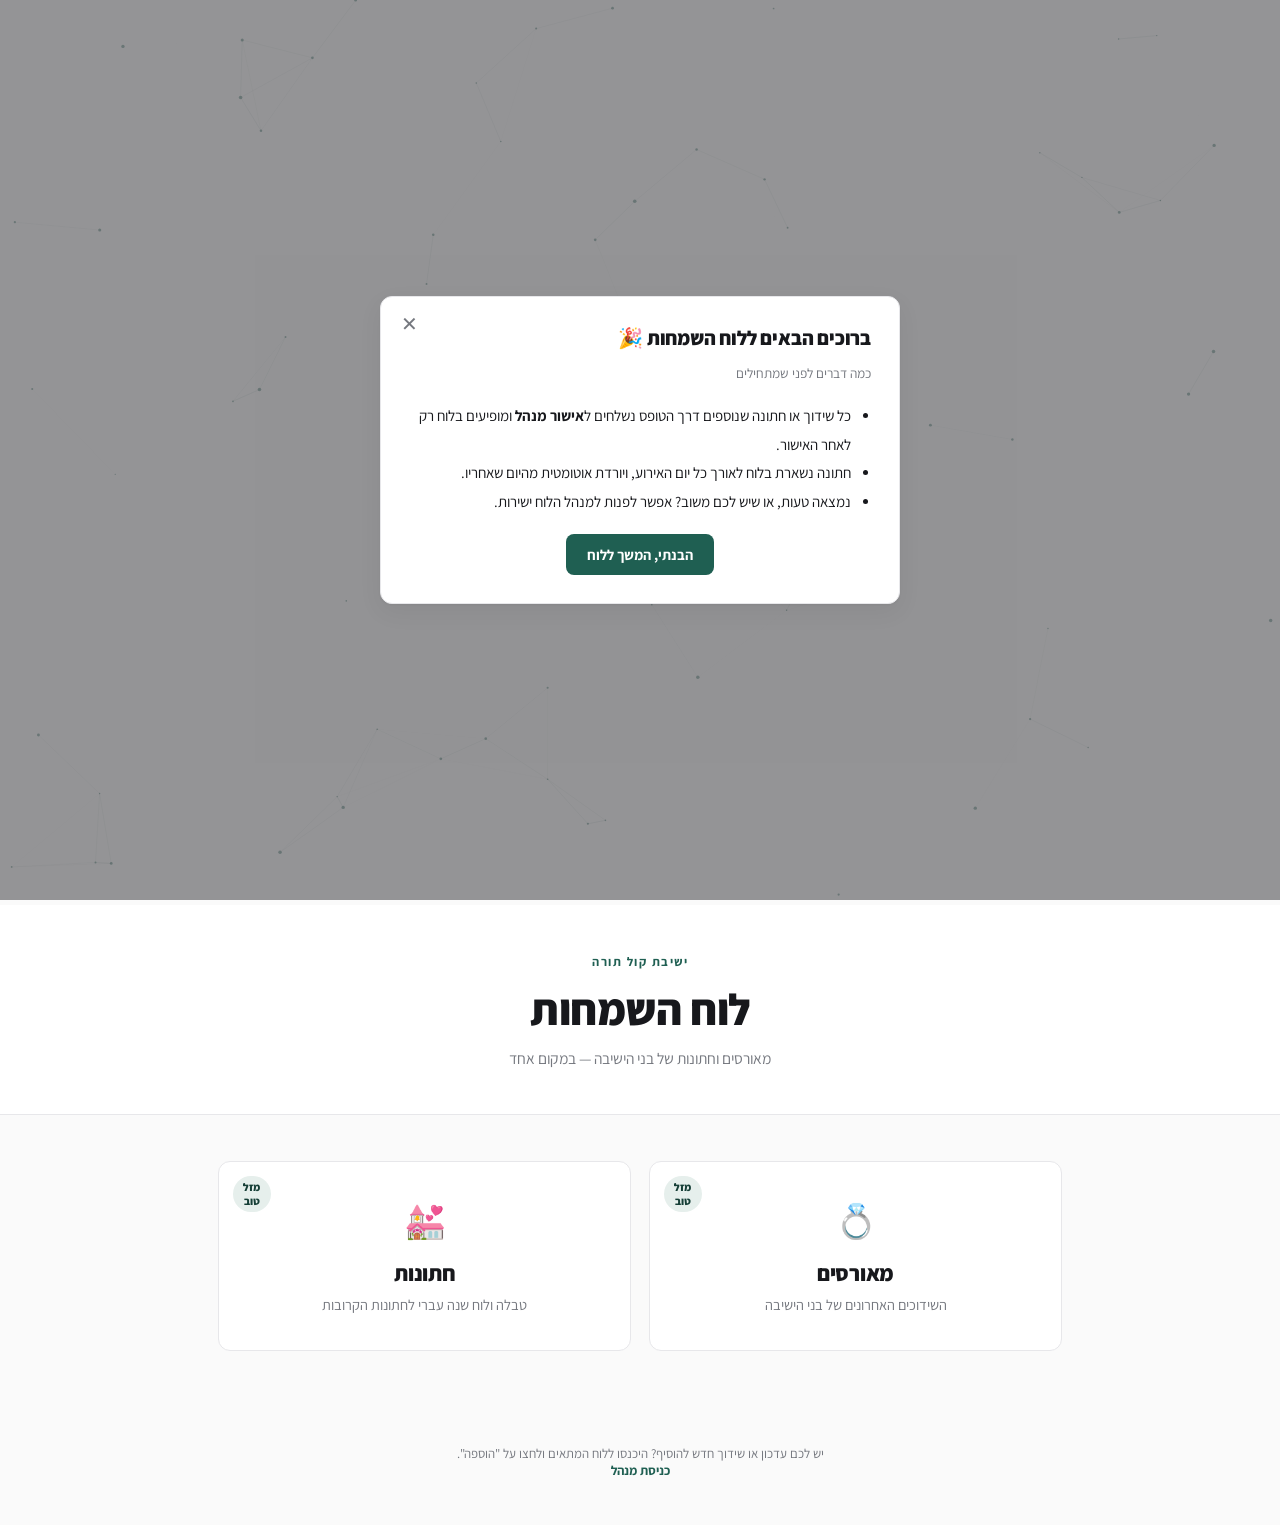
==== index.html @ bb8353aa "Add files via upload" ====
<!DOCTYPE html>
<html lang="he" dir="rtl">
<head>
<meta charset="UTF-8">
<meta name="viewport" content="width=device-width, initial-scale=1.0">
<title>קול תורה | לוח השמחות</title>
<link rel="stylesheet" href="css/style.css">
</head>
<body class="home-page">

<canvas id="constellation"></canvas>

<header class="site-header">
  <div class="eyebrow">ישיבת קול תורה</div>
  <h1>לוח ה<span class="gold-word">שמחות</span></h1>
  <p>מאורסים וחתונות של בני הישיבה — במקום אחד</p>
  <div class="live-counter" id="liveCounter">
    <div class="stat"><span class="num" id="engagedCount">–</span><span class="lbl">שידוכים</span></div>
    <div class="stat"><span class="num" id="weddingCount">–</span><span class="lbl">חתונות קרובות</span></div>
  </div>
</header>

<main class="page">
  <div class="gates">
    <a class="gate" href="engaged.html">
      <span class="envelope-flap"></span>
      <span class="seal">מזל<br>טוב</span>
      <span class="gate-icon">💍</span>
      <h2>מאורסים</h2>
      <p>השידוכים האחרונים של בני הישיבה</p>
    </a>
    <a class="gate" href="weddings.html">
      <span class="envelope-flap"></span>
      <span class="seal">מזל<br>טוב</span>
      <span class="gate-icon">💒</span>
      <h2>חתונות</h2>
      <p>טבלה ולוח שנה עברי לחתונות הקרובות</p>
    </a>
  </div>
</main>

<footer class="site-footer">
  יש לכם עדכון או שידוך חדש להוסיף? היכנסו ללוח המתאים ולחצו על "הוספה".
  <br>
  <a href="admin.html">כניסת מנהל</a>
</footer>

<!-- מודל הוראות פתיחה -->
<div class="modal-overlay" id="introModal">
  <div class="modal-box">
    <h2>ברוכים הבאים ללוח השמחות 🎉</h2>
    <p class="sub">כמה דברים לפני שמתחילים</p>
    <ul style="padding-right: 20px; line-height: 1.9; font-size: 15px;">
      <li>כל שידוך או חתונה שנוספים דרך הטופס נשלחים ל<strong>אישור מנהל</strong> ומופיעים בלוח רק לאחר האישור.</li>
      <li>חתונה נשארת בלוח לאורך כל יום האירוע, ויורדת אוטומטית מהיום שאחריו.</li>
      <li>נמצאה טעות, או שיש לכם משוב? אפשר לפנות למנהל הלוח ישירות.</li>
    </ul>
    <div style="text-align: center; margin-top: 18px;">
      <button class="btn btn-primary" id="introConfirm">הבנתי, המשך ללוח</button>
    </div>
    <button class="modal-close" id="introClose" aria-label="סגור">✕</button>
  </div>
</div>

<script>
  const modal = document.getElementById('introModal');
  if (!sessionStorage.getItem('kt_intro_seen')) {
    modal.classList.add('open');
  }
  function closeIntro() {
    modal.classList.remove('open');
    sessionStorage.setItem('kt_intro_seen', '1');
  }
  document.getElementById('introConfirm').addEventListener('click', closeIntro);
  document.getElementById('introClose').addEventListener('click', closeIntro);
</script>

<script src="js/config.js"></script>
<script src="js/api.js"></script>
<script src="js/hebrew-calendar.js"></script>
<script>
  // ---- מונה חי: כמה שידוכים / חתונות קרובות מוצגים בלוח ----
  async function loadLiveCounts() {
    const engagedEl = document.getElementById('engagedCount');
    const weddingEl = document.getElementById('weddingCount');
    try {
      const [engaged, weddings] = await Promise.all([
        Api.list('engaged'),
        Api.list('weddings')
      ]);
      const upcomingWeddings = weddings.filter(r =>
        r['תאריך החתונה'] && HebrewCal.isTodayOrFuture(new Date(r['תאריך החתונה']))
      );
      engagedEl.textContent = engaged.length;
      weddingEl.textContent = upcomingWeddings.length;
    } catch (err) {
      // אם ה-backend לא זמין, פשוט מסתירים את המונה בשקט
      document.getElementById('liveCounter').style.display = 'none';
    }
  }
  loadLiveCounts();
</script>

<script>
  // ---- רקע קונסטלציה עדינה (מזל = כוכבים) ----
  (function () {
    const canvas = document.getElementById('constellation');
    if (!canvas) return;
    if (window.matchMedia('(prefers-reduced-motion: reduce)').matches) return;

    const ctx = canvas.getContext('2d');
    let w, h, points;
    const DENSITY = 16000; // פיקסלים לכל נקודה — ככל שגדול יותר, פחות נקודות
    const LINK_DIST = 130;
    const COLOR = 'rgba(31, 95, 82,'; // --accent, עם אלפא משתנה

    function resize() {
      w = canvas.width = window.innerWidth;
      h = canvas.height = window.innerHeight;
      const count = Math.max(24, Math.min(70, Math.round((w * h) / DENSITY)));
      points = Array.from({ length: count }, () => ({
        x: Math.random() * w,
        y: Math.random() * h,
        vx: (Math.random() - 0.5) * 0.15,
        vy: (Math.random() - 0.5) * 0.15,
        r: Math.random() * 1.2 + 0.6
      }));
    }

    function step() {
      ctx.clearRect(0, 0, w, h);
      for (const p of points) {
        p.x += p.vx; p.y += p.vy;
        if (p.x < 0 || p.x > w) p.vx *= -1;
        if (p.y < 0 || p.y > h) p.vy *= -1;
      }
      for (let i = 0; i < points.length; i++) {
        for (let j = i + 1; j < points.length; j++) {
          const dx = points[i].x - points[j].x, dy = points[i].y - points[j].y;
          const dist = Math.sqrt(dx * dx + dy * dy);
          if (dist < LINK_DIST) {
            ctx.strokeStyle = COLOR + (0.07 * (1 - dist / LINK_DIST)) + ')';
            ctx.lineWidth = 1;
            ctx.beginPath();
            ctx.moveTo(points[i].x, points[i].y);
            ctx.lineTo(points[j].x, points[j].y);
            ctx.stroke();
          }
        }
        ctx.fillStyle = COLOR + '0.35)';
        ctx.beginPath();
        ctx.arc(points[i].x, points[i].y, points[i].r, 0, Math.PI * 2);
        ctx.fill();
      }
      requestAnimationFrame(step);
    }

    resize();
    window.addEventListener('resize', resize);
    requestAnimationFrame(step);
  })();
</script>

</body>
</html>
---- css/style.css ----
/* ============================================================
   קול תורה — לוח שמחות
   עיצוב: מינימליסטי ונקי — הרבה רווח לבן, גופן אחיד, פחות "תעודה" יותר אפליקציה
   פלטה: bg (לבן שבור), surface (לבן), ink (טקסט כהה),
          accent (ירוק-אזמרגד כהה), gold (הדגשה עדינה נקודתית)
   טיפוגרפיה: Assistant לכל האתר
   גרסה קלאסית שמורה ב-style.classic.css.bak
   ============================================================ */

@import url('https://fonts.googleapis.com/css2?family=Assistant:wght@400;500;600;700;800&display=swap');

:root {
  --bg: #fafafa;
  --surface: #ffffff;
  --ink: #17181c;
  --ink-soft: #33353b;
  --muted: #75787f;
  --border: #e7e7ea;
  --border-strong: #d7d8dc;
  --accent: #1f5f52;
  --accent-soft: #e6efec;
  --accent-dark: #163f37;
  --gold: #b8862f;
  --danger: #b3261e;
  --danger-soft: #fbeceb;
  --success: #1f5f3f;
  --success-soft: #e9f3ec;
  --radius: 12px;
  --radius-sm: 8px;
  --shadow: 0 1px 2px rgba(20,20,25,0.04), 0 8px 24px rgba(20,20,25,0.06);
  --shadow-sm: 0 1px 2px rgba(20,20,25,0.05);
}

* { box-sizing: border-box; }

html, body {
  margin: 0;
  padding: 0;
  background: var(--bg);
  color: var(--ink);
  font-family: 'Assistant', sans-serif;
  direction: rtl;
}

body { min-height: 100vh; }

h1, h2, h3, .display {
  font-family: 'Assistant', sans-serif;
  font-weight: 800;
  letter-spacing: -0.01em;
  margin: 0;
}

a { color: inherit; }

:focus-visible {
  outline: 2.5px solid var(--accent);
  outline-offset: 2px;
}

/* ---------- מבנה כללי ---------- */
.site-header {
  text-align: center;
  padding: 48px 20px 30px;
  color: var(--ink);
  border-bottom: 1px solid var(--border);
  background: var(--surface);
}

.site-header .eyebrow {
  font-size: 12.5px;
  letter-spacing: 0.12em;
  color: var(--accent);
  font-weight: 700;
  text-transform: none;
  margin-bottom: 10px;
}

.site-header h1 {
  font-size: clamp(30px, 5.5vw, 44px);
  color: var(--ink);
}

.site-header p {
  color: var(--muted);
  margin-top: 10px;
  font-size: 15.5px;
}

.nav-back {
  display: inline-flex;
  align-items: center;
  gap: 6px;
  color: var(--accent);
  text-decoration: none;
  font-weight: 700;
  font-size: 14px;
  margin-bottom: 16px;
}
.nav-back:hover { text-decoration: underline; }

.page {
  max-width: 980px;
  margin: 0 auto;
  padding: 36px 18px 60px;
}

.card-panel {
  background: var(--surface);
  border: 1px solid var(--border);
  border-radius: var(--radius);
  box-shadow: var(--shadow-sm);
  padding: 26px;
  position: relative;
}

/* ---------- דף הבית ---------- */
.gates {
  display: grid;
  grid-template-columns: 1fr 1fr;
  gap: 18px;
  max-width: 880px;
  margin: 10px auto 0;
  padding: 0 18px;
}

@media (max-width: 640px) {
  .gates { grid-template-columns: 1fr; }
}

.gate {
  background: var(--surface);
  border: 1px solid var(--border);
  border-radius: var(--radius);
  padding: 36px 24px;
  text-decoration: none;
  color: var(--ink);
  text-align: center;
  position: relative;
  overflow: hidden;
  transition: transform 0.15s ease, box-shadow 0.15s ease, border-color 0.15s ease;
}

.gate:hover {
  transform: translateY(-3px);
  box-shadow: var(--shadow);
  border-color: var(--border-strong);
}

.gate .gate-icon { font-size: 34px; display: block; margin-bottom: 16px; }
.gate h2 { font-size: 22px; margin-bottom: 8px; font-weight: 800; }
.gate p { color: var(--muted); font-size: 14.5px; margin: 0; }

/* ---------- תג "מזל טוב" — גרסה שקטה, לא חותם ---------- */
.seal {
  position: absolute;
  top: 14px;
  left: 14px;
  padding: 4px 10px;
  border-radius: 999px;
  background: var(--accent-soft);
  color: var(--accent-dark);
  font-size: 11px;
  font-weight: 800;
  letter-spacing: 0.02em;
  line-height: 1.3;
  white-space: nowrap;
}

/* ---------- כפתורים ---------- */
.btn {
  display: inline-flex;
  align-items: center;
  gap: 8px;
  border: 1.5px solid transparent;
  border-radius: var(--radius-sm);
  padding: 10px 20px;
  font-family: 'Assistant', sans-serif;
  font-weight: 700;
  font-size: 14.5px;
  cursor: pointer;
  text-decoration: none;
  transition: background 0.15s ease, border-color 0.15s ease, transform 0.1s ease;
}
.btn:active { transform: scale(0.97); }
.btn-primary { background: var(--accent); color: #fff; }
.btn-primary:hover { background: var(--accent-dark); }
.btn-secondary { background: var(--ink); color: #fff; }
.btn-secondary:hover { background: var(--ink-soft); }
.btn-ghost { background: transparent; color: var(--accent); border-color: var(--border-strong); }
.btn-ghost:hover { border-color: var(--accent); background: var(--accent-soft); }
.btn-danger { background: transparent; color: var(--danger); border-color: var(--border-strong); }
.btn-danger:hover { border-color: var(--danger); background: var(--danger-soft); }
.btn-sm { padding: 7px 14px; font-size: 13px; }

.toolbar {
  display: flex;
  justify-content: space-between;
  align-items: center;
  flex-wrap: wrap;
  gap: 12px;
  margin-bottom: 20px;
}

.tabs { display: flex; gap: 4px; background: var(--bg); border: 1px solid var(--border); padding: 4px; border-radius: 999px; }
.tab-btn {
  border: none; background: transparent; padding: 8px 18px; border-radius: 999px;
  font-weight: 700; cursor: pointer; color: var(--muted); font-family: 'Assistant', sans-serif; font-size: 14px;
  transition: background 0.15s ease, color 0.15s ease;
}
.tab-btn.active { background: var(--ink); color: #fff; }

/* ---------- טבלה ---------- */
.table-wrap { overflow-x: auto; }
table.data-table { width: 100%; border-collapse: collapse; font-size: 14.5px; }
.data-table th, .data-table td {
  padding: 13px 10px;
  text-align: right;
  border-bottom: 1px solid var(--border);
}
.data-table th { color: var(--muted); font-weight: 700; font-size: 12.5px; text-transform: none; }
.data-table tr:hover td { background: var(--bg); }

.avatar {
  width: 42px; height: 42px; border-radius: 50%; object-fit: cover;
  border: 1px solid var(--border); cursor: zoom-in; background: var(--bg);
}
.avatar-placeholder {
  width: 42px; height: 42px; border-radius: 50%; display: flex; align-items: center; justify-content: center;
  background: var(--bg); color: var(--muted); font-size: 17px; border: 1px solid var(--border);
}

.empty-state {
  text-align: center; padding: 54px 20px; color: var(--muted);
}
.empty-state .big { font-size: 30px; display: block; margin-bottom: 10px; opacity: 0.7; }

/* ---------- לוח שנה ---------- */
.calendar-head {
  display: flex; align-items: center; justify-content: space-between; margin-bottom: 16px;
}
.calendar-head h3 { font-size: 18px; font-weight: 800; }
.calendar-nav { display: flex; gap: 8px; }
.icon-btn {
  border: 1.5px solid var(--border-strong); background: var(--surface); color: var(--ink);
  border-radius: 50%; width: 32px; height: 32px; cursor: pointer; font-size: 15px; font-weight: 700;
  transition: border-color 0.15s ease, background 0.15s ease;
}
.icon-btn:hover { border-color: var(--accent); background: var(--accent-soft); color: var(--accent-dark); }

.cal-grid { display: grid; grid-template-columns: repeat(7, 1fr); gap: 4px; }
.cal-dow { text-align: center; font-size: 11.5px; color: var(--muted); font-weight: 700; padding-bottom: 6px; }
.cal-cell {
  min-height: 72px; border-radius: 8px; background: var(--bg); border: 1px solid transparent;
  padding: 4px; font-size: 11px; position: relative;
}
.cal-cell.empty { background: transparent; }
.cal-cell.today { border-color: var(--accent); background: var(--accent-soft); }
.cal-cell .day-num { font-weight: 800; font-size: 12.5px; color: var(--ink); }
.cal-cell .event-chip {
  display: block; background: var(--accent); color: #fff; border-radius: 5px;
  padding: 2px 4px; margin-top: 2px; font-size: 10.5px; line-height: 1.3; overflow: hidden;
  text-overflow: ellipsis; white-space: nowrap;
}

/* ---------- מודלים ---------- */
.modal-overlay {
  position: fixed; inset: 0; background: rgba(23,24,28,0.45);
  display: none; align-items: center; justify-content: center; padding: 16px; z-index: 60;
}
.modal-overlay.open { display: flex; }
.modal-box {
  background: var(--surface); border-radius: var(--radius); max-width: 520px; width: 100%;
  max-height: 88vh; overflow-y: auto; padding: 28px; box-shadow: var(--shadow); position: relative;
  border: 1px solid var(--border);
}
.modal-close {
  position: absolute; top: 14px; left: 14px; background: none; border: none; font-size: 20px;
  cursor: pointer; color: var(--muted);
}
.modal-box h2 { font-size: 20px; margin-bottom: 6px; font-weight: 800; }
.modal-box .sub { color: var(--muted); font-size: 13.5px; margin-bottom: 20px; }

.field { margin-bottom: 16px; }
.field label { display: block; font-weight: 700; font-size: 13.5px; margin-bottom: 6px; }
.field input, .field select {
  width: 100%; padding: 10px 12px; border-radius: var(--radius-sm); border: 1.5px solid var(--border-strong);
  font-family: 'Assistant', sans-serif; font-size: 14.5px; background: var(--surface); color: var(--ink);
}
.field input:focus, .field select:focus { border-color: var(--accent); outline: none; }
.field-row { display: grid; grid-template-columns: 1fr 1fr; gap: 12px; }
@media (max-width: 520px) { .field-row { grid-template-columns: 1fr; } }
.field-hint { font-size: 12px; color: var(--muted); margin-top: 5px; }

.section-divider { border: none; border-top: 1px solid var(--border); margin: 20px 0; }

.form-msg { padding: 11px 14px; border-radius: var(--radius-sm); font-size: 13.5px; margin-bottom: 16px; }
.form-msg.success { background: var(--success-soft); color: var(--success); }
.form-msg.error { background: var(--danger-soft); color: var(--danger); }

.loading-row { text-align: center; padding: 34px; color: var(--muted); }

footer.site-footer {
  text-align: center; color: var(--muted); font-size: 13px; padding: 34px 16px 46px;
}
footer.site-footer a { color: var(--accent); text-decoration: none; font-weight: 700; }
footer.site-footer a:hover { text-decoration: underline; }
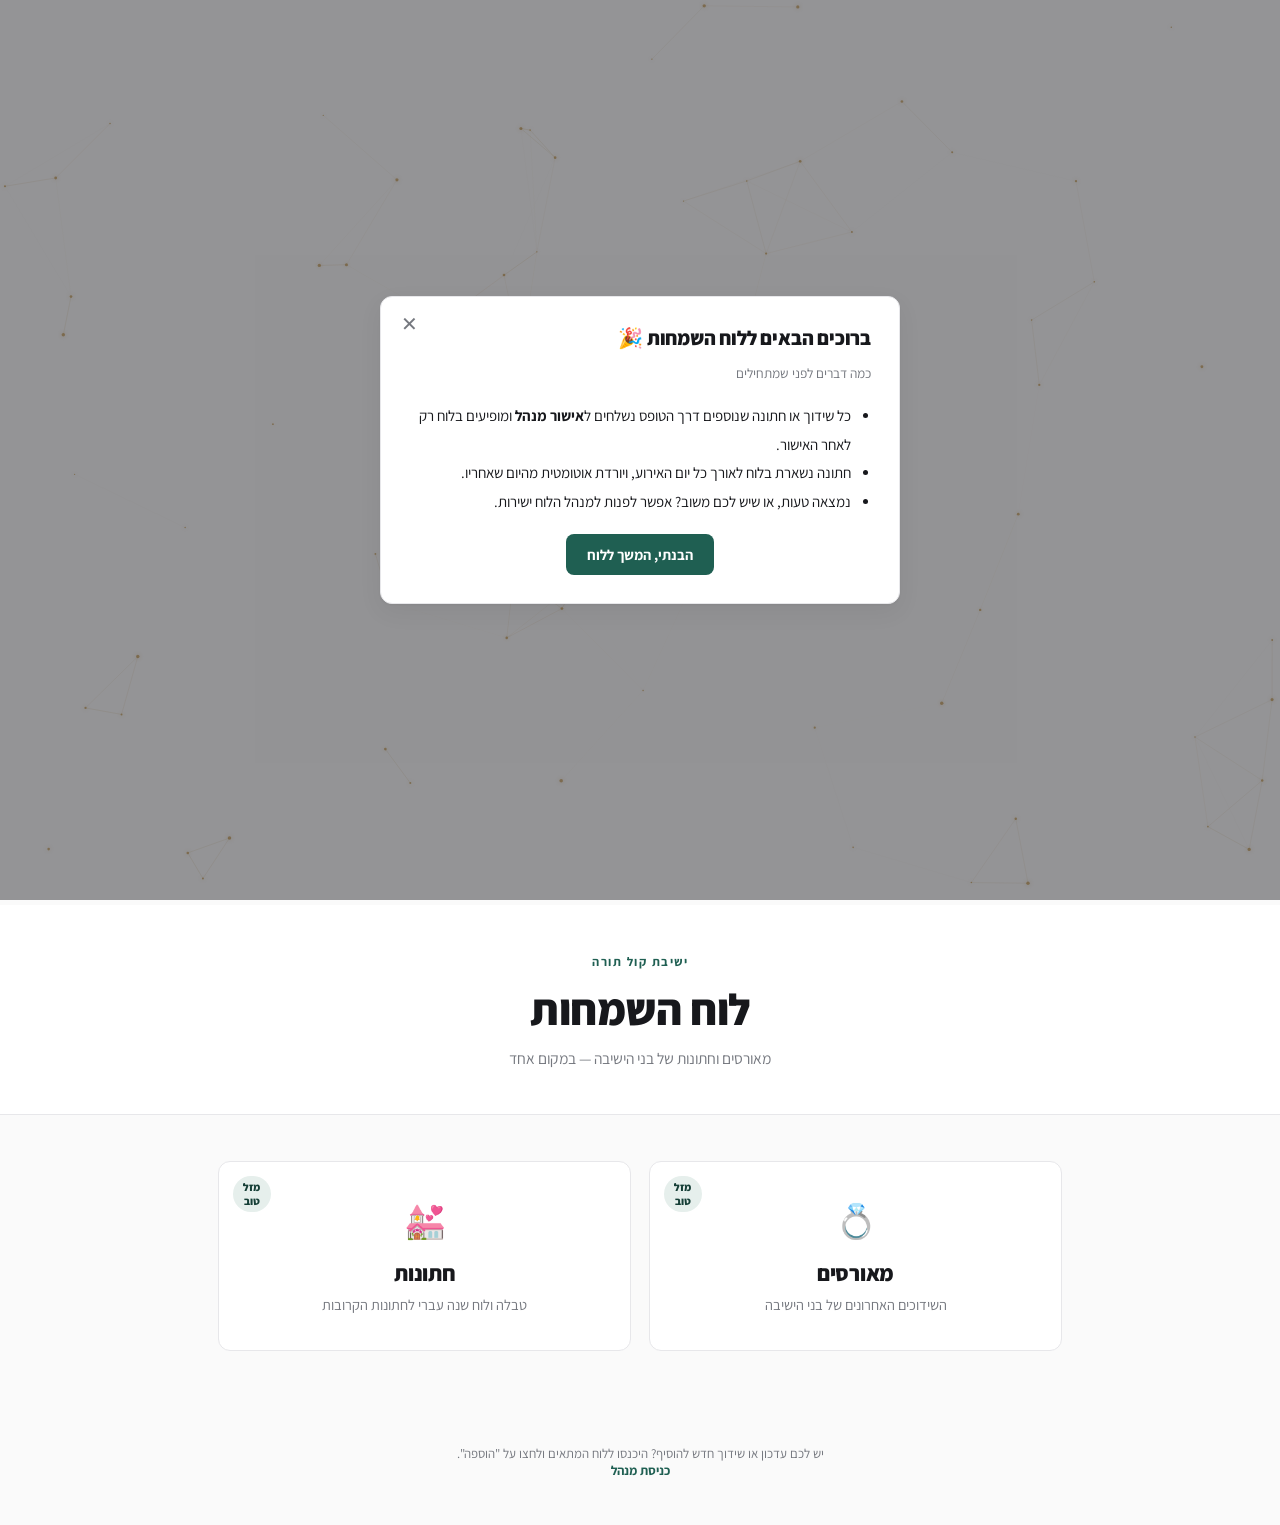
==== commit a0d67315: "Add files via upload" ====
--- a/index.html
+++ b/index.html
@@ -110,9 +110,9 @@
 
     const ctx = canvas.getContext('2d');
     let w, h, points;
-    const DENSITY = 16000; // פיקסלים לכל נקודה — ככל שגדול יותר, פחות נקודות
-    const LINK_DIST = 130;
-    const COLOR = 'rgba(31, 95, 82,'; // --accent, עם אלפא משתנה
+    const DENSITY = 13000; // פיקסלים לכל נקודה — ככל שגדול יותר, פחות נקודות
+    const LINK_DIST = 140;
+    const COLOR = 'rgba(184, 134, 47,'; // --gold, עם אלפא משתנה
 
     function resize() {
       w = canvas.width = window.innerWidth;
@@ -139,7 +139,7 @@
           const dx = points[i].x - points[j].x, dy = points[i].y - points[j].y;
           const dist = Math.sqrt(dx * dx + dy * dy);
           if (dist < LINK_DIST) {
-            ctx.strokeStyle = COLOR + (0.07 * (1 - dist / LINK_DIST)) + ')';
+            ctx.strokeStyle = COLOR + (0.14 * (1 - dist / LINK_DIST)) + ')';
             ctx.lineWidth = 1;
             ctx.beginPath();
             ctx.moveTo(points[i].x, points[i].y);
@@ -147,10 +147,13 @@
             ctx.stroke();
           }
         }
-        ctx.fillStyle = COLOR + '0.35)';
+        ctx.fillStyle = COLOR + '0.6)';
+        ctx.shadowColor = COLOR + '0.5)';
+        ctx.shadowBlur = 4;
         ctx.beginPath();
         ctx.arc(points[i].x, points[i].y, points[i].r, 0, Math.PI * 2);
         ctx.fill();
+        ctx.shadowBlur = 0;
       }
       requestAnimationFrame(step);
     }
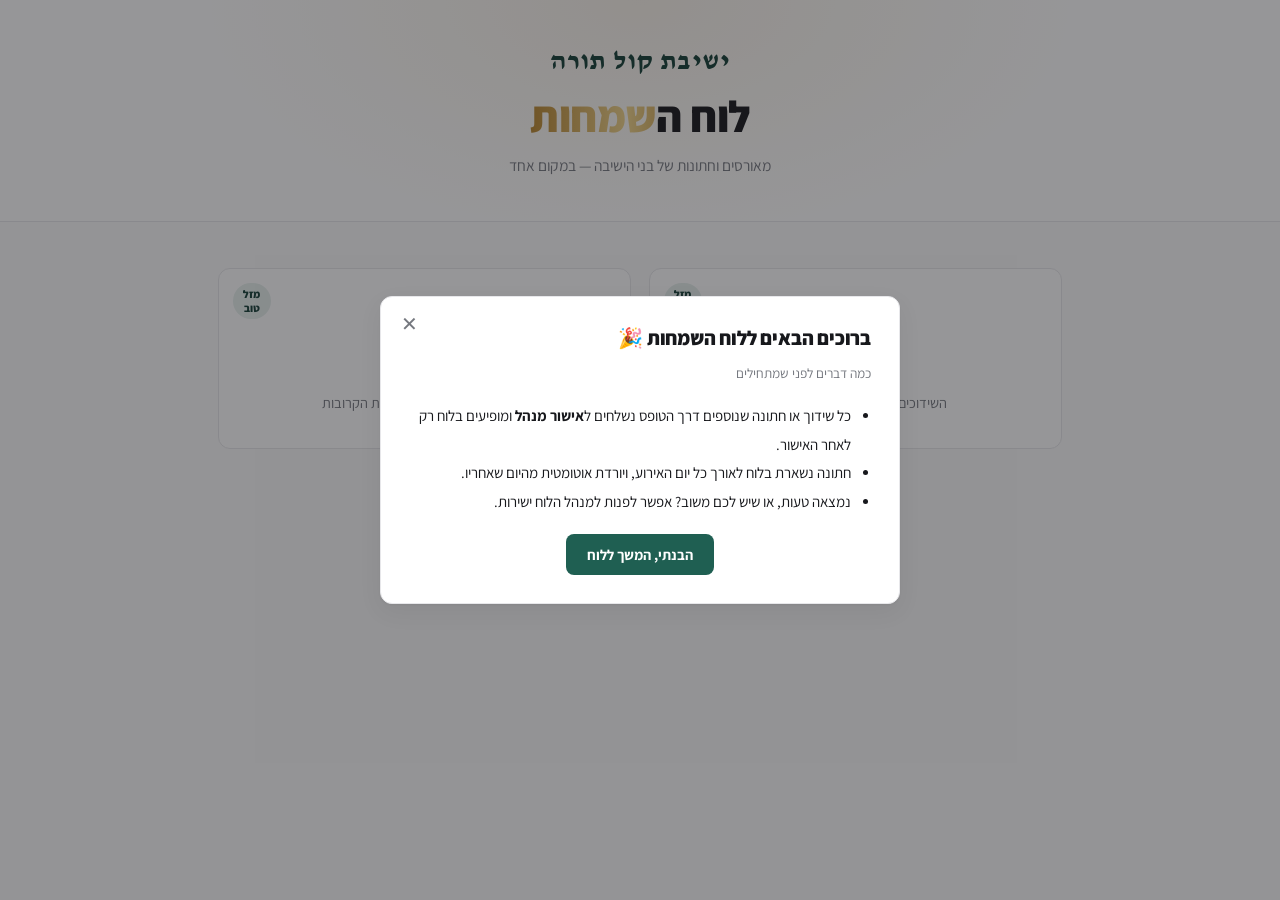
==== commit f89ccff4: "Add files via upload" ====
--- a/index.html
+++ b/index.html
@@ -8,9 +8,8 @@
 </head>
 <body class="home-page">
 
-<canvas id="constellation"></canvas>
-
 <header class="site-header">
+  <canvas id="constellation"></canvas>
   <div class="eyebrow">ישיבת קול תורה</div>
   <h1>לוח ה<span class="gold-word">שמחות</span></h1>
   <p>מאורסים וחתונות של בני הישיבה — במקום אחד</p>
@@ -23,16 +22,24 @@
 <main class="page">
   <div class="gates">
     <a class="gate" href="engaged.html">
-      <span class="envelope-flap"></span>
       <span class="seal">מזל<br>טוב</span>
-      <span class="gate-icon">💍</span>
+      <span class="icon-box">
+        <svg viewBox="0 0 24 24" fill="none" stroke="#1f5f52" stroke-width="1.6" stroke-linecap="round" stroke-linejoin="round">
+          <circle cx="9" cy="15" r="5"/><circle cx="15" cy="15" r="5"/>
+          <path d="M12 4l1.5 3.2L17 8l-2.8 2-1.1 3.3L12 10.8 8.9 13.3 7.8 10 5 8l3.5-.8z"/>
+        </svg>
+      </span>
       <h2>מאורסים</h2>
       <p>השידוכים האחרונים של בני הישיבה</p>
     </a>
     <a class="gate" href="weddings.html">
-      <span class="envelope-flap"></span>
       <span class="seal">מזל<br>טוב</span>
-      <span class="gate-icon">💒</span>
+      <span class="icon-box">
+        <svg viewBox="0 0 24 24" fill="none" stroke="#b8862f" stroke-width="1.6" stroke-linecap="round" stroke-linejoin="round">
+          <path d="M4 10c0-3.5 2.8-6.5 6-6.5S16 6.5 16 10"/>
+          <path d="M2 10h16"/><path d="M4 10v7M14 10v7"/><path d="M4 17h10"/><path d="M9 3.5V2"/>
+        </svg>
+      </span>
       <h2>חתונות</h2>
       <p>טבלה ולוח שנה עברי לחתונות הקרובות</p>
     </a>
@@ -102,22 +109,23 @@
 </script>
 
 <script>
-  // ---- רקע קונסטלציה עדינה (מזל = כוכבים) ----
+  // ---- רקע קונסטלציה עדינה (מזל = כוכבים) — מוגבל לאזור הכותרת בלבד ----
   (function () {
     const canvas = document.getElementById('constellation');
     if (!canvas) return;
     if (window.matchMedia('(prefers-reduced-motion: reduce)').matches) return;
 
+    const header = canvas.closest('.site-header');
     const ctx = canvas.getContext('2d');
     let w, h, points;
-    const DENSITY = 13000; // פיקסלים לכל נקודה — ככל שגדול יותר, פחות נקודות
-    const LINK_DIST = 140;
+    const DENSITY = 9000; // פיקסלים לכל נקודה — ככל שגדול יותר, פחות נקודות
+    const LINK_DIST = 120;
     const COLOR = 'rgba(184, 134, 47,'; // --gold, עם אלפא משתנה
 
     function resize() {
-      w = canvas.width = window.innerWidth;
-      h = canvas.height = window.innerHeight;
-      const count = Math.max(24, Math.min(70, Math.round((w * h) / DENSITY)));
+      w = canvas.width = header.clientWidth;
+      h = canvas.height = header.clientHeight;
+      const count = Math.max(14, Math.min(45, Math.round((w * h) / DENSITY)));
       points = Array.from({ length: count }, () => ({
         x: Math.random() * w,
         y: Math.random() * h,
@@ -159,7 +167,11 @@
     }
 
     resize();
-    window.addEventListener('resize', resize);
+    if (window.ResizeObserver) {
+      new ResizeObserver(resize).observe(header);
+    } else {
+      window.addEventListener('resize', resize);
+    }
     requestAnimationFrame(step);
   })();
 </script>
--- a/css/style.css
+++ b/css/style.css
@@ -7,7 +7,7 @@
    גרסה קלאסית שמורה ב-style.classic.css.bak
    ============================================================ */
 
-@import url('https://fonts.googleapis.com/css2?family=Assistant:wght@400;500;600;700;800&display=swap');
+@import url('https://fonts.googleapis.com/css2?family=Assistant:wght@400;500;600;700;800&family=David+Libre:wght@500;700&display=swap');
 
 :root {
   --bg: #fafafa;
@@ -65,15 +65,18 @@
   color: var(--ink);
   border-bottom: 1px solid var(--border);
   background: var(--surface);
+  position: relative;
+  overflow: hidden;
 }
 
 .site-header .eyebrow {
-  font-size: 12.5px;
-  letter-spacing: 0.12em;
-  color: var(--accent);
+  font-family: 'David Libre', serif;
+  font-size: clamp(19px, 3.4vw, 27px);
+  letter-spacing: 0.01em;
+  color: var(--accent-dark);
   font-weight: 700;
   text-transform: none;
-  margin-bottom: 10px;
+  margin-bottom: 12px;
 }
 
 .site-header h1 {
@@ -225,7 +228,7 @@
   width: 42px; height: 42px; border-radius: 50%; object-fit: cover;
   border: 1px solid var(--border); cursor: zoom-in; background: var(--bg);
 }
-.avatar-placeholder {
+.avatar- {
   width: 42px; height: 42px; border-radius: 50%; display: flex; align-items: center; justify-content: center;
   background: var(--bg); color: var(--muted); font-size: 17px; border: 1px solid var(--border);
 }
@@ -305,3 +308,147 @@
 }
 footer.site-footer a { color: var(--accent); text-decoration: none; font-weight: 700; }
 footer.site-footer a:hover { text-decoration: underline; }
+
+/* ============================================================
+   דף הבית — תוספות עיצוב (רק index.html, body.home-page)
+   כוכבים ברקע · כותרת זהב זוהרת · שערים בסגנון מעטפה נפתחת ·
+   מונה חי
+   ============================================================ */
+
+body.home-page {
+  position: relative;
+  overflow-x: hidden;
+}
+
+body.home-page .site-header {
+  background:
+    radial-gradient(ellipse 700px 380px at 50% 0%, rgba(184,134,47,0.10), transparent 65%),
+    var(--surface);
+}
+
+#constellation {
+  position: absolute;
+  inset: 0;
+  z-index: -1;
+  pointer-events: none;
+  display: block;
+  width: 100%;
+  height: 100%;
+}
+
+/* --- כותרת: כניסה עדינה + מילה בזהב זוהר --- */
+body.home-page .site-header .eyebrow {
+  opacity: 0;
+  animation: homeFadeUp .7s ease .05s forwards;
+}
+body.home-page .site-header h1 {
+  opacity: 0;
+  animation: homeFadeUp .8s ease .18s forwards;
+}
+body.home-page .site-header p {
+  opacity: 0;
+  animation: homeFadeUp .8s ease .32s forwards;
+}
+
+@keyframes homeFadeUp {
+  from { opacity: 0; transform: translateY(10px); }
+  to   { opacity: 1; transform: translateY(0); }
+}
+
+.gold-word {
+  background: linear-gradient(90deg, var(--gold) 0%, #f0d48a 35%, var(--gold) 60%, #e2b354 100%);
+  background-size: 220% auto;
+  -webkit-background-clip: text;
+  background-clip: text;
+  color: transparent;
+  animation: goldShimmer 4.5s ease-in-out infinite;
+}
+
+@keyframes goldShimmer {
+  0%   { background-position: 0% center; }
+  50%  { background-position: 100% center; }
+  100% { background-position: 0% center; }
+}
+
+@media (prefers-reduced-motion: reduce) {
+  body.home-page .site-header .eyebrow,
+  body.home-page .site-header h1,
+  body.home-page .site-header p { animation: none; opacity: 1; }
+  .gold-word { animation: none; background-position: 0% center; }
+}
+
+/* --- מונה חי --- */
+.live-counter {
+  display: flex;
+  justify-content: center;
+  gap: 28px;
+  margin: 22px auto 0;
+  opacity: 0;
+  animation: homeFadeUp .8s ease .5s forwards;
+}
+.live-counter .stat {
+  text-align: center;
+  min-width: 84px;
+}
+.live-counter .stat .num {
+  display: block;
+  font-size: 26px;
+  font-weight: 800;
+  color: var(--accent-dark);
+  font-variant-numeric: tabular-nums;
+}
+.live-counter .stat .lbl {
+  display: block;
+  font-size: 12px;
+  color: var(--muted);
+  font-weight: 700;
+  margin-top: 2px;
+}
+
+/* --- שערים: מסגרת + זוהר זהב בהובר --- */
+body.home-page .gate {
+  border: 1.5px solid var(--border);
+  opacity: 0;
+  animation: homeFadeUp .7s ease forwards;
+  transition: transform 0.15s ease, box-shadow 0.15s ease, border-color 0.15s ease;
+}
+body.home-page .gate:nth-child(1) { animation-delay: .6s; }
+body.home-page .gate:nth-child(2) { animation-delay: .72s; }
+
+body.home-page .gate:hover {
+  transform: translateY(-3px);
+  border-color: var(--gold);
+  box-shadow: 0 0 0 3px rgba(184,134,47,0.12), 0 10px 28px rgba(184,134,47,0.14);
+}
+
+.gate .icon-box {
+  display: flex;
+  align-items: center;
+  justify-content: center;
+  margin-bottom: 16px;
+  position: relative;
+  z-index: 1;
+}
+.gate .icon-box svg {
+  width: 36px;
+  height: 36px;
+  transition: transform 0.3s cubic-bezier(.22,.85,.3,1.1);
+}
+.gate:hover .icon-box svg {
+  transform: scale(1.12);
+}
+
+.gate .seal {
+  transition: opacity .3s ease .1s, transform .3s ease .1s;
+}
+.gate:hover .seal {
+  transform: translateY(-2px) scale(1.05);
+}
+
+
+@media (prefers-reduced-motion: reduce) {
+  body.home-page .gate { animation: none; opacity: 1; }
+  .live-counter { animation: none; opacity: 1; }
+  .gate .icon-box svg, .gate .seal { transition: none; }
+  body.home-page .gate:hover { transform: none; }
+}
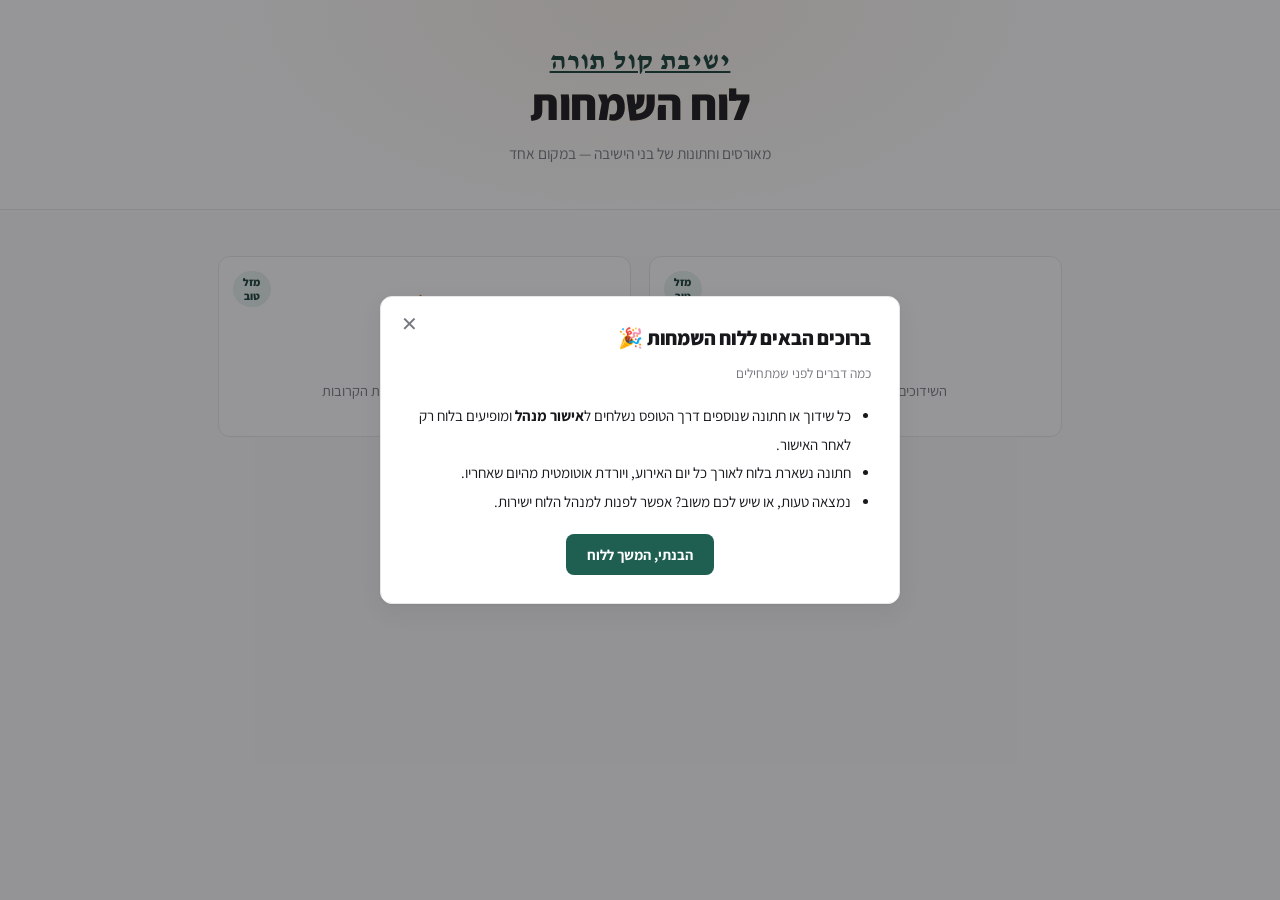
==== commit acd2b01a: "Add files via upload" ====
--- a/index.html
+++ b/index.html
@@ -10,8 +10,8 @@
 
 <header class="site-header">
   <canvas id="constellation"></canvas>
-  <div class="eyebrow">ישיבת קול תורה</div>
-  <h1>לוח ה<span class="gold-word">שמחות</span></h1>
+  <a class="eyebrow" href="index.html">ישיבת קול תורה</a>
+  <h1 class="gold-word">לוח השמחות</h1>
   <p>מאורסים וחתונות של בני הישיבה — במקום אחד</p>
   <div class="live-counter" id="liveCounter">
     <div class="stat"><span class="num" id="engagedCount">–</span><span class="lbl">שידוכים</span></div>
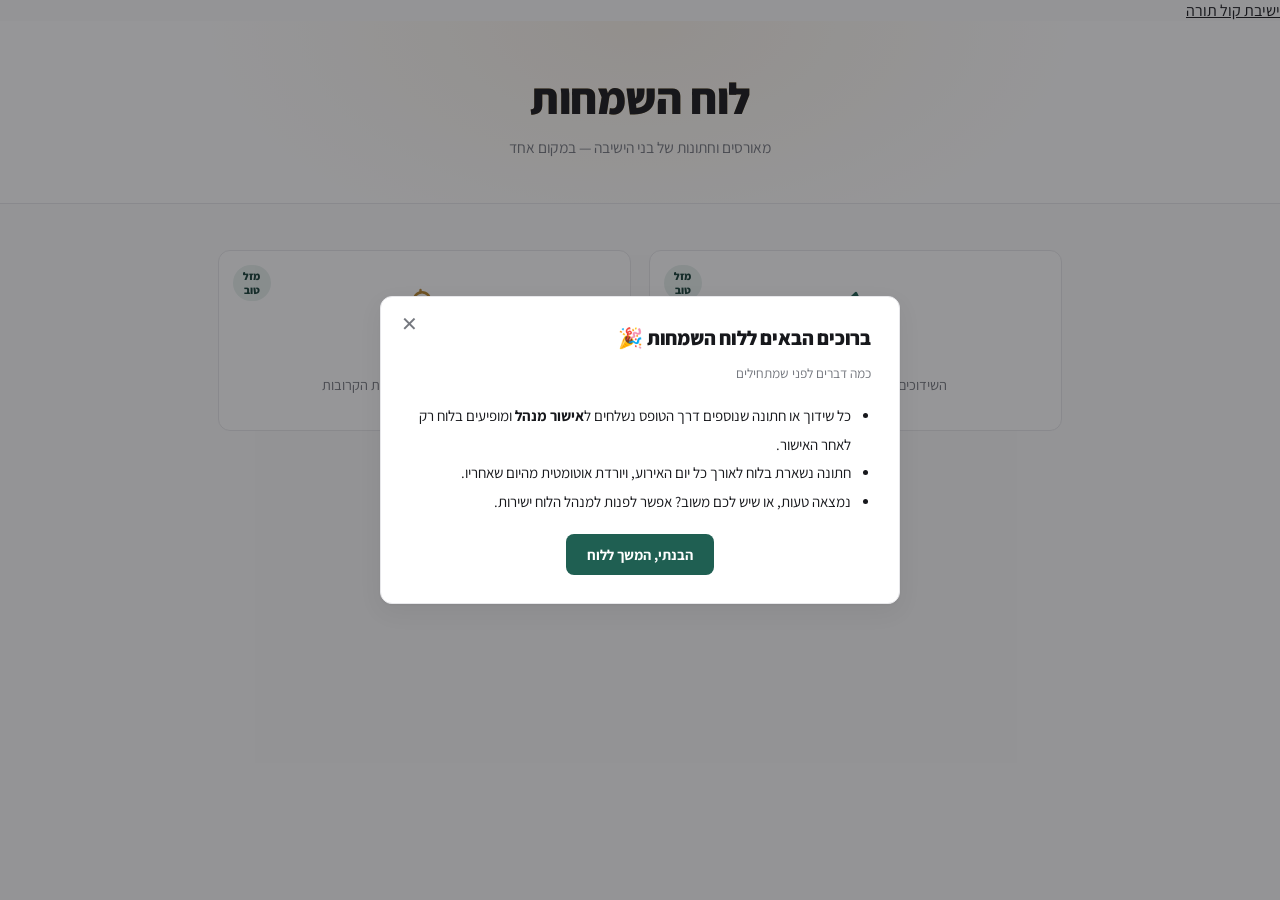
==== commit 9d2b8d43: "Add files via upload" ====
--- a/index.html
+++ b/index.html
@@ -8,10 +8,13 @@
 </head>
 <body class="home-page">
 
+<nav class="site-nav">
+  <a class="brand" href="index.html">ישיבת קול תורה</a>
+</nav>
+
 <header class="site-header">
   <canvas id="constellation"></canvas>
-  <a class="eyebrow" href="index.html">ישיבת קול תורה</a>
-  <h1 class="gold-word">לוח השמחות</h1>
+    <h1 class="gold-word">לוח השמחות</h1>
   <p>מאורסים וחתונות של בני הישיבה — במקום אחד</p>
   <div class="live-counter" id="liveCounter">
     <div class="stat"><span class="num" id="engagedCount">–</span><span class="lbl">שידוכים</span></div>
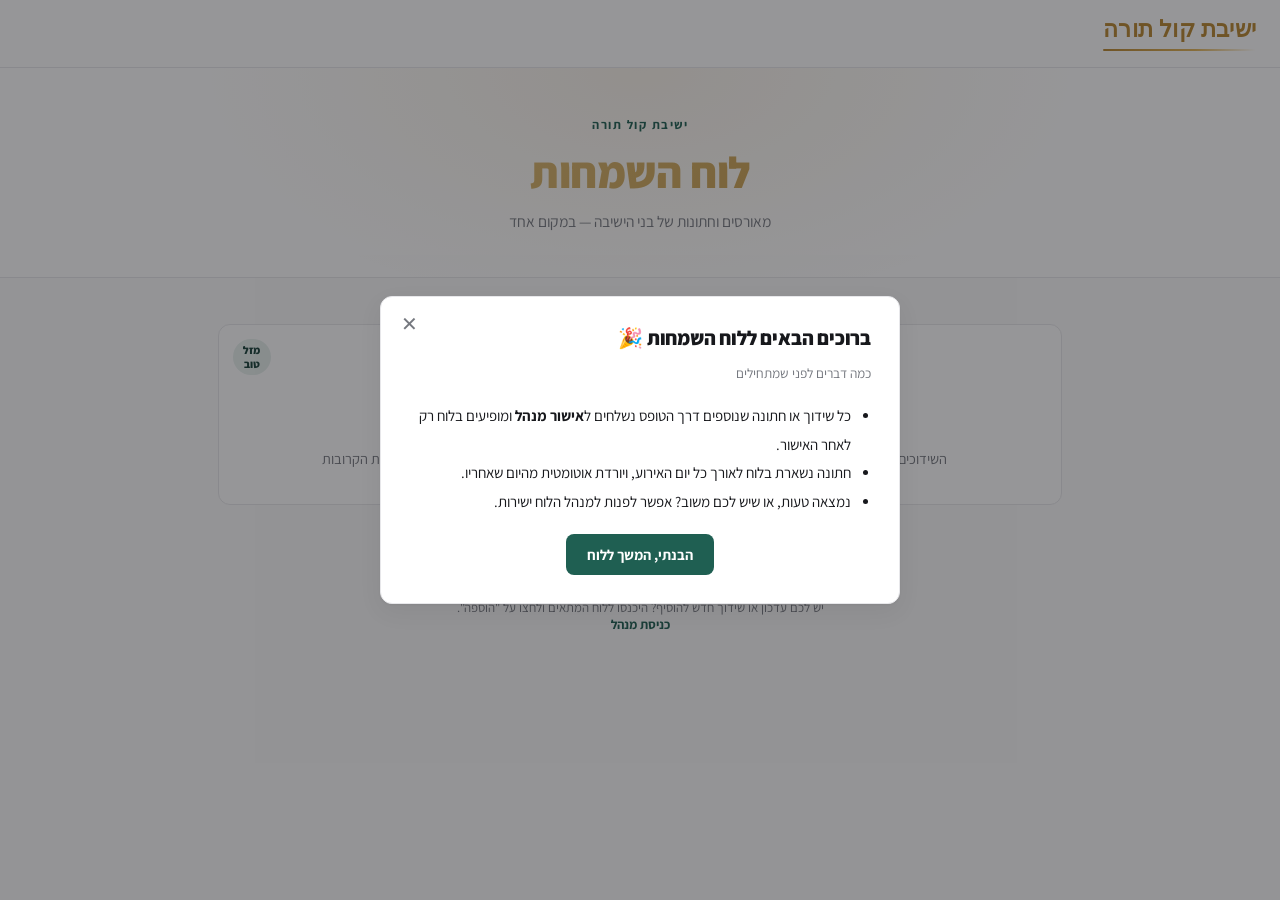
==== commit 75a4aeef: "Add files via upload" ====
--- a/index.html
+++ b/index.html
@@ -14,6 +14,7 @@
 
 <header class="site-header">
   <canvas id="constellation"></canvas>
+  <div class="eyebrow">ישיבת קול תורה</div>
     <h1 class="gold-word">לוח השמחות</h1>
   <p>מאורסים וחתונות של בני הישיבה — במקום אחד</p>
   <div class="live-counter" id="liveCounter">
@@ -27,7 +28,7 @@
     <a class="gate" href="engaged.html">
       <span class="seal">מזל<br>טוב</span>
       <span class="icon-box">
-        <svg viewBox="0 0 24 24" fill="none" stroke="#1f5f52" stroke-width="1.6" stroke-linecap="round" stroke-linejoin="round">
+        <svg viewBox="0 0 24 24" fill="none" stroke="#b8862f" stroke-width="1.6" stroke-linecap="round" stroke-linejoin="round">
           <circle cx="9" cy="15" r="5"/><circle cx="15" cy="15" r="5"/>
           <path d="M12 4l1.5 3.2L17 8l-2.8 2-1.1 3.3L12 10.8 8.9 13.3 7.8 10 5 8l3.5-.8z"/>
         </svg>
@@ -38,7 +39,7 @@
     <a class="gate" href="weddings.html">
       <span class="seal">מזל<br>טוב</span>
       <span class="icon-box">
-        <svg viewBox="0 0 24 24" fill="none" stroke="#b8862f" stroke-width="1.6" stroke-linecap="round" stroke-linejoin="round">
+        <svg viewBox="0 0 24 24" fill="none" stroke="#1f5f52" stroke-width="1.6" stroke-linecap="round" stroke-linejoin="round">
           <path d="M4 10c0-3.5 2.8-6.5 6-6.5S16 6.5 16 10"/>
           <path d="M2 10h16"/><path d="M4 10v7M14 10v7"/><path d="M4 17h10"/><path d="M9 3.5V2"/>
         </svg>
--- a/css/style.css
+++ b/css/style.css
@@ -7,7 +7,7 @@
    גרסה קלאסית שמורה ב-style.classic.css.bak
    ============================================================ */
 
-@import url('https://fonts.googleapis.com/css2?family=Assistant:wght@400;500;600;700;800&family=David+Libre:wght@500;700&display=swap');
+@import url('https://fonts.googleapis.com/css2?family=Assistant:wght@400;500;600;700;800&family=Frank+Ruhl+Libre:wght@500;700&display=swap');
 
 :root {
   --bg: #fafafa;
@@ -58,6 +58,42 @@
   outline-offset: 2px;
 }
 
+/* ---------- ניווט עליון קבוע ---------- */
+.site-nav {
+  display: flex;
+  justify-content: flex-start;
+  align-items: center;
+  padding: 16px 24px;
+  background: var(--surface);
+  border-bottom: 1px solid var(--border);
+}
+
+.site-nav .brand {
+  position: relative;
+  display: inline-block;
+  font-family: 'Frank Ruhl Libre', serif;
+  font-weight: 700;
+  font-size: 23px;
+  letter-spacing: 0.01em;
+  color: var(--gold);
+  text-decoration: none;
+  padding-bottom: 8px;
+  transition: color 0.15s ease, opacity 0.15s ease;
+}
+.site-nav .brand::after {
+  content: '';
+  position: absolute;
+  right: 0;
+  left: 0;
+  bottom: 0;
+  height: 2px;
+  border-radius: 2px;
+  background: linear-gradient(90deg, var(--gold), #e2b354 60%, transparent);
+}
+.site-nav .brand:hover {
+  color: #96701f;
+}
+
 /* ---------- מבנה כללי ---------- */
 .site-header {
   text-align: center;
@@ -70,13 +106,11 @@
 }
 
 .site-header .eyebrow {
-  font-family: 'David Libre', serif;
-  font-size: clamp(19px, 3.4vw, 27px);
-  letter-spacing: 0.01em;
-  color: var(--accent-dark);
+  font-size: 12.5px;
+  letter-spacing: 0.12em;
+  color: var(--accent);
   font-weight: 700;
-  text-transform: none;
-  margin-bottom: 12px;
+  margin-bottom: 10px;
 }
 
 .site-header h1 {
@@ -336,32 +370,30 @@
   height: 100%;
 }
 
-/* --- כותרת: כניסה עדינה + מילה בזהב זוהר --- */
+/* --- כותרת: כניסה עדינה + זהב-ברונזה אחיד לכל הכותרת --- */
 body.home-page .site-header .eyebrow {
   opacity: 0;
-  animation: homeFadeUp .7s ease .05s forwards;
-}
-body.home-page .site-header h1 {
-  opacity: 0;
-  animation: homeFadeUp .8s ease .18s forwards;
-}
-body.home-page .site-header p {
-  opacity: 0;
-  animation: homeFadeUp .8s ease .32s forwards;
-}
-
-@keyframes homeFadeUp {
-  from { opacity: 0; transform: translateY(10px); }
-  to   { opacity: 1; transform: translateY(0); }
-}
-
-.gold-word {
-  background: linear-gradient(90deg, var(--gold) 0%, #f0d48a 35%, var(--gold) 60%, #e2b354 100%);
+  animation: homeFadeUp .7s ease .0s forwards;
+}
+body.home-page .site-header h1.gold-word {
+  background: linear-gradient(135deg, #ecd393 0%, var(--gold) 45%, #8a6420 100%);
   background-size: 220% auto;
   -webkit-background-clip: text;
   background-clip: text;
   color: transparent;
-  animation: goldShimmer 4.5s ease-in-out infinite;
+  opacity: 0;
+  animation:
+    homeFadeUp .8s ease .1s forwards,
+    goldShimmer 4.5s ease-in-out 1s infinite;
+}
+body.home-page .site-header p {
+  opacity: 0;
+  animation: homeFadeUp .8s ease .24s forwards;
+}
+
+@keyframes homeFadeUp {
+  from { opacity: 0; transform: translateY(10px); }
+  to   { opacity: 1; transform: translateY(0); }
 }
 
 @keyframes goldShimmer {
@@ -372,9 +404,8 @@
 
 @media (prefers-reduced-motion: reduce) {
   body.home-page .site-header .eyebrow,
-  body.home-page .site-header h1,
+  body.home-page .site-header h1.gold-word,
   body.home-page .site-header p { animation: none; opacity: 1; }
-  .gold-word { animation: none; background-position: 0% center; }
 }
 
 /* --- מונה חי --- */
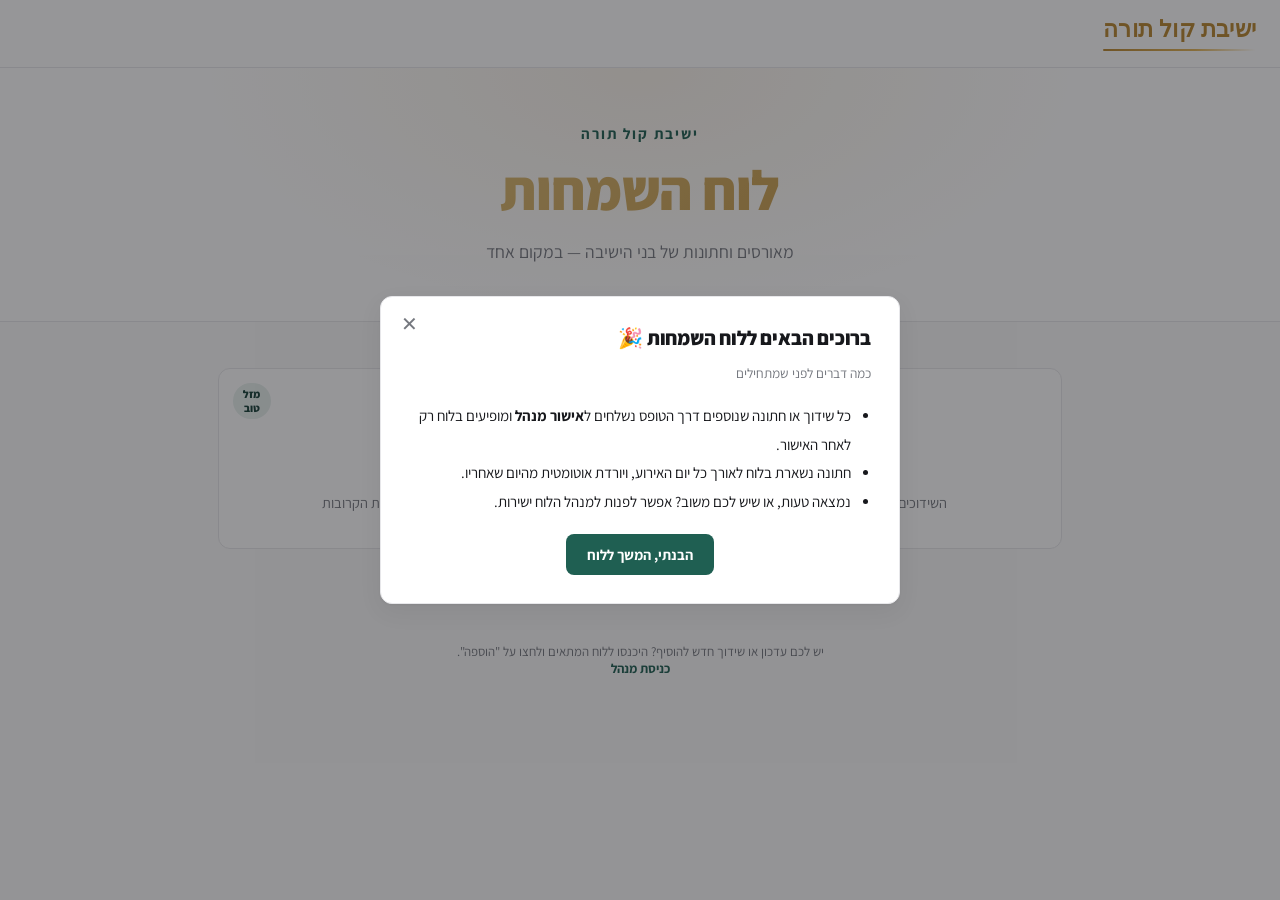
==== commit d8e242fc: "Add files via upload" ====
--- a/index.html
+++ b/index.html
@@ -39,7 +39,7 @@
     <a class="gate" href="weddings.html">
       <span class="seal">מזל<br>טוב</span>
       <span class="icon-box">
-        <svg viewBox="0 0 24 24" fill="none" stroke="#1f5f52" stroke-width="1.6" stroke-linecap="round" stroke-linejoin="round">
+        <svg viewBox="0 0 24 24" fill="none" stroke="#b8862f" stroke-width="1.6" stroke-linecap="round" stroke-linejoin="round">
           <path d="M4 10c0-3.5 2.8-6.5 6-6.5S16 6.5 16 10"/>
           <path d="M2 10h16"/><path d="M4 10v7M14 10v7"/><path d="M4 17h10"/><path d="M9 3.5V2"/>
         </svg>
--- a/css/style.css
+++ b/css/style.css
@@ -370,6 +370,26 @@
   height: 100%;
 }
 
+body.home-page .site-header {
+  padding: 56px 20px 40px;
+}
+body.home-page .site-header .eyebrow {
+  font-size: 15px;
+}
+body.home-page .site-header h1 {
+  font-size: clamp(36px, 6.5vw, 56px);
+}
+body.home-page .site-header p {
+  font-size: 17.5px;
+  margin-top: 14px;
+}
+body.home-page .live-counter .stat .num {
+  font-size: 30px;
+}
+body.home-page .live-counter .stat .lbl {
+  font-size: 13px;
+}
+
 /* --- כותרת: כניסה עדינה + זהב-ברונזה אחיד לכל הכותרת --- */
 body.home-page .site-header .eyebrow {
   opacity: 0;
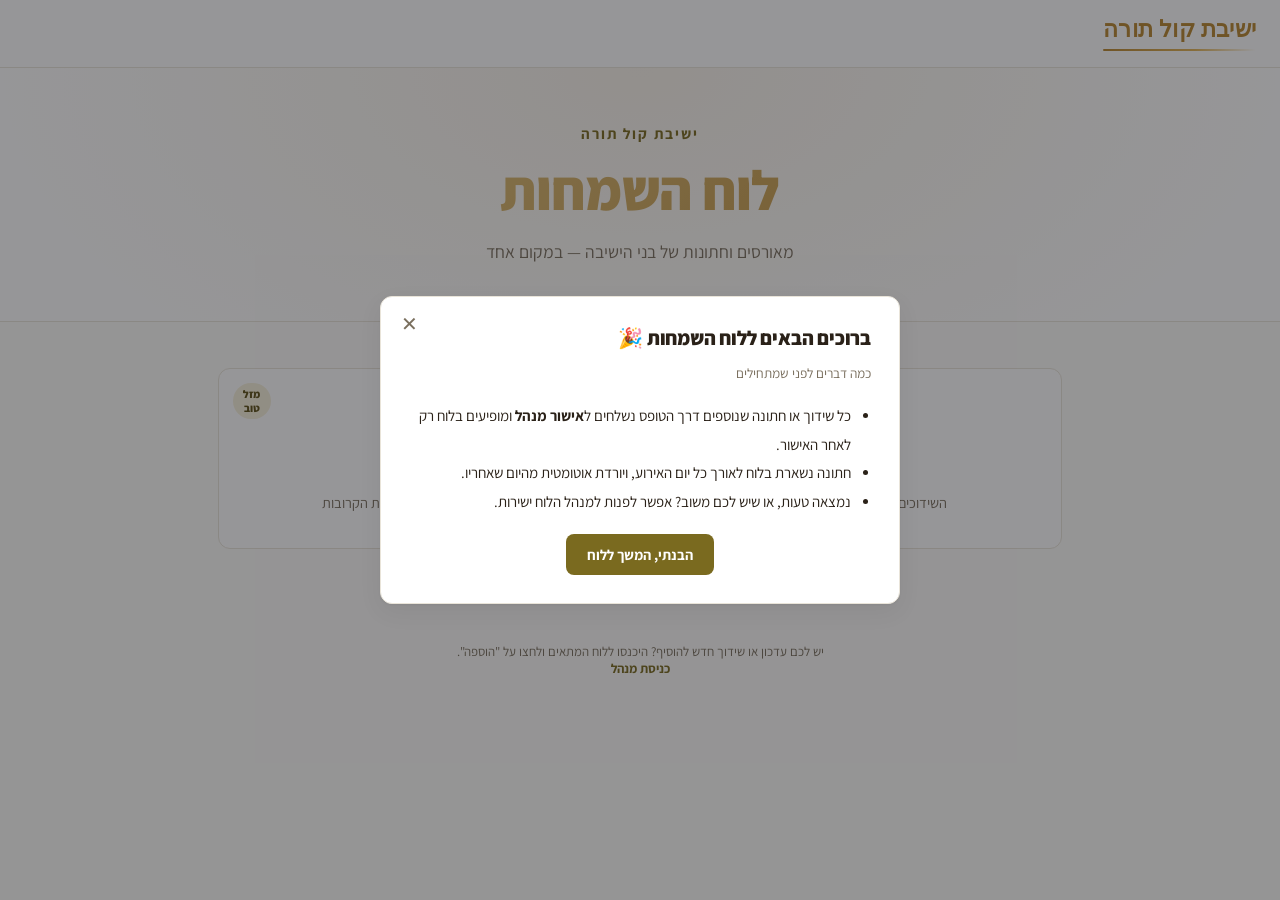
==== commit d521daed: "Add files via upload" ====
--- a/index.html
+++ b/index.html
@@ -4,7 +4,7 @@
 <meta charset="UTF-8">
 <meta name="viewport" content="width=device-width, initial-scale=1.0">
 <title>קול תורה | לוח השמחות</title>
-<link rel="stylesheet" href="css/style.css">
+<link rel="stylesheet" href="css/style.css?v=2">
 </head>
 <body class="home-page">
 
--- a/css/style.css
+++ b/css/style.css
@@ -10,16 +10,16 @@
 @import url('https://fonts.googleapis.com/css2?family=Assistant:wght@400;500;600;700;800&family=Frank+Ruhl+Libre:wght@500;700&display=swap');
 
 :root {
-  --bg: #fafafa;
+  --bg: #fdfcf9;
   --surface: #ffffff;
-  --ink: #17181c;
-  --ink-soft: #33353b;
-  --muted: #75787f;
-  --border: #e7e7ea;
-  --border-strong: #d7d8dc;
-  --accent: #1f5f52;
-  --accent-soft: #e6efec;
-  --accent-dark: #163f37;
+  --ink: #2a2118;
+  --ink-soft: #4a3f30;
+  --muted: #7a6f5e;
+  --border: #e9e4d9;
+  --border-strong: #d8d0c0;
+  --accent: #7a6a1f;
+  --accent-soft: #f6f0da;
+  --accent-dark: #5c4f17;
   --gold: #b8862f;
   --danger: #b3261e;
   --danger-soft: #fbeceb;
@@ -343,6 +343,57 @@
 footer.site-footer a { color: var(--accent); text-decoration: none; font-weight: 700; }
 footer.site-footer a:hover { text-decoration: underline; }
 
+/* ---------- בורר תאריך עברי (יום / חודש / שנה) ---------- */
+.hdate-picker {
+  display: flex;
+  flex-direction: row;
+  flex-wrap: nowrap;
+  gap: 10px;
+}
+.field select.hdate-select,
+select.hdate-select {
+  -webkit-appearance: none;
+  -moz-appearance: none;
+  appearance: none;
+  flex: 1 1 0;
+  min-width: 0;
+  width: auto;
+  padding: 15px 40px 15px 16px;
+  border-radius: 12px;
+  border: 1.5px solid var(--border-strong);
+  background-color: var(--surface);
+  background-image: url("data:image/svg+xml,%3Csvg xmlns='http://www.w3.org/2000/svg' width='16' height='16' viewBox='0 0 24 24' fill='none' stroke='%23b8862f' stroke-width='2.5' stroke-linecap='round' stroke-linejoin='round'%3E%3Cpolyline points='6 9 12 15 18 9'/%3E%3C/svg%3E");
+  background-repeat: no-repeat;
+  background-position: left 14px center;
+  background-size: 16px;
+  font-family: 'Assistant', sans-serif;
+  font-size: 16px;
+  font-weight: 700;
+  color: var(--ink);
+  text-align: right;
+  cursor: pointer;
+  transition: border-color 0.15s ease, box-shadow 0.15s ease;
+}
+.hdate-select:hover { border-color: var(--gold); }
+.hdate-select:focus {
+  outline: none;
+  border-color: var(--gold);
+  box-shadow: 0 0 0 3px rgba(184,134,47,0.15);
+}
+.hdate-select:disabled {
+  opacity: 0.55;
+  cursor: not-allowed;
+}
+@media (max-width: 420px) {
+  .hdate-picker { gap: 6px; }
+  .hdate-select {
+    padding: 12px 28px 12px 8px;
+    font-size: 14px;
+    background-position: left 8px center;
+    background-size: 13px;
+  }
+}
+
 /* ============================================================
    דף הבית — תוספות עיצוב (רק index.html, body.home-page)
    כוכבים ברקע · כותרת זהב זוהרת · שערים בסגנון מעטפה נפתחת ·
@@ -355,9 +406,18 @@
 }
 
 body.home-page .site-header {
+  position: relative;
   background:
-    radial-gradient(ellipse 700px 380px at 50% 0%, rgba(184,134,47,0.10), transparent 65%),
+    radial-gradient(ellipse 900px 520px at 50% 0%, rgba(184,134,47,0.10), transparent 75%),
     var(--surface);
+}
+body.home-page .site-header::after {
+  content: '';
+  position: absolute;
+  left: 0; right: 0; bottom: -80px;
+  height: 80px;
+  background: linear-gradient(to bottom, rgba(184,134,47,0.05), transparent);
+  pointer-events: none;
 }
 
 #constellation {
